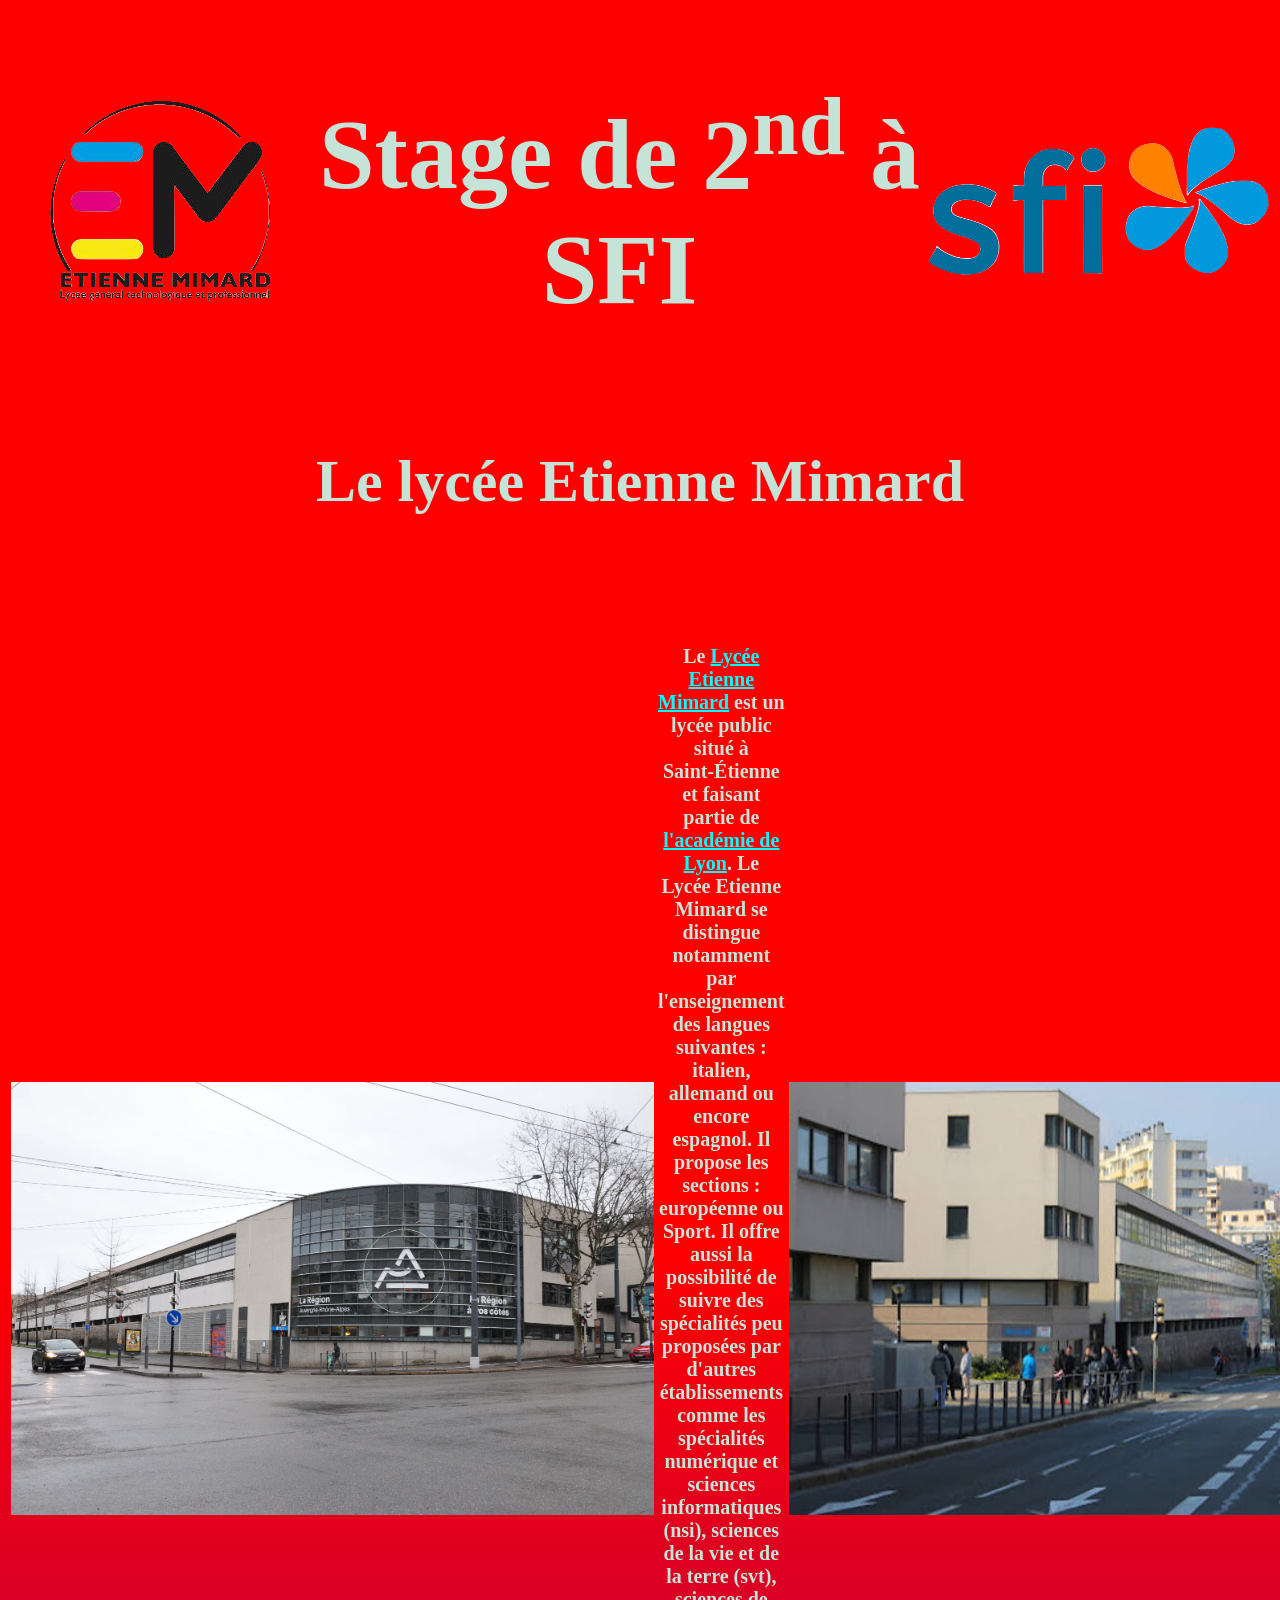
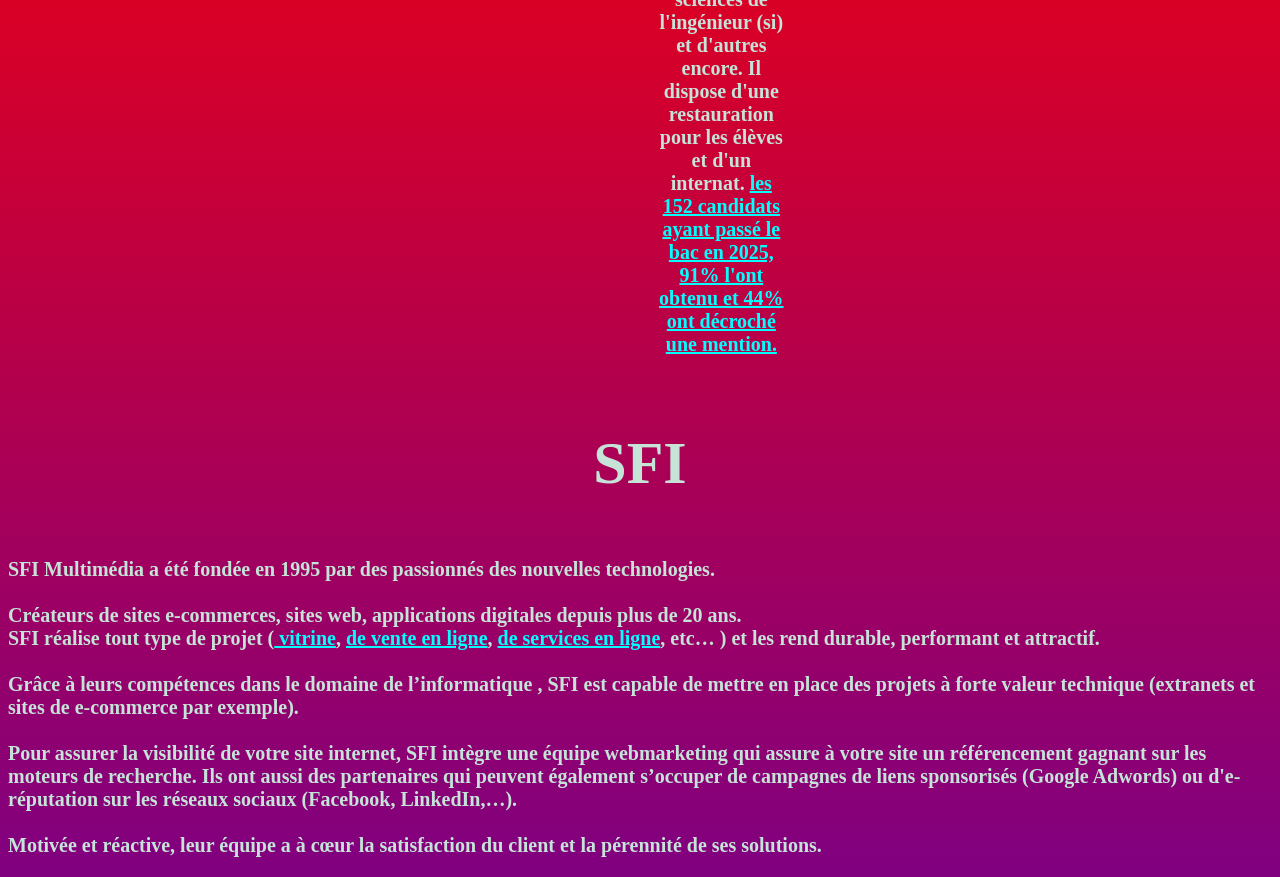
==== index.html @ d945c717 "test" ====
<!DOCTYPE html>
<html lang="fr">
<head>
    <meta charset="UTF-8">
    <meta name="viewport" content="width=device-width, initial-scale=1.0">
    <link rel="stylesheet" href="./style.css">
    <title>stage SFI</title>
</head>
<body class="lineaire-simple">
    <table>
        <tr>
            <th><a href="https://etienne-mimard.ent.auvergnerhonealpes.fr/" target="_blank"><img src="./images/logo_mimard.png"></a></th>
            <th><h1>Stage de 2<sup>nd</sup> à SFI</h1></th>
            <th><a href="https://www.sfi.fr/" target="_blank"><img src="./images/logo_sfi.png"></a></th>
        </tr>
    </table>

    <section>
    <center><h2>Le lycée Etienne Mimard</h2></center>
    <br><br>
    <table>
        <tr>
            <th><img src="./images/lycée.jpg" width="643" height="433"></th>
            <th><h3>Le <a href="https://etienne-mimard.ent.auvergnerhonealpes.fr/" target="_blank">Lycée Etienne Mimard</a> est un lycée public situé à Saint-Étienne et faisant partie de <a href="https://www.ac-lyon.fr/" target="_blank">l'académie de Lyon</a>. Le Lycée Etienne Mimard se distingue notamment par l'enseignement des langues suivantes : italien, allemand ou encore espagnol. Il propose les sections : européenne ou Sport. Il offre aussi la possibilité de suivre des spécialités peu proposées par d'autres établissements comme les spécialités numérique et sciences informatiques (nsi), sciences de la vie et de la terre (svt), sciences de l'ingénieur (si) et d'autres encore. Il dispose d'une restauration pour les élèves et d'un internat. <a href="https://www.letudiant.fr/lycee/annuaire-des-lycees/fiche/lycee-general-et-technologique-etienne-mimard-42.html#presentation" target="_blank"> les 152 candidats ayant passé le bac en 2025, 91% l'ont obtenu et 44% ont décroché une mention.</a></th><h3></th>
            <th><img src="./images/lycée_Mimard.jpg " width="643" height="433"></th>
        </tr>
    </table>
    </section>
    <section>
        <center><h2>SFI<sub></sub></h2></center>
        <h3>SFI Multimédia a été fondée en 1995 par des passionnés des nouvelles technologies. <br><br>Créateurs de sites e-commerces, sites web, applications digitales depuis plus de 20 ans. <br>SFI réalise tout type de projet (<a href="https://www.sfi.fr/metiers/sites-vitrines/" target="_blank"> vitrine</a>, <a href="https://www.sfi.fr/metiers/e-commerce/" target="_blank"> de vente en ligne</a>, <a href="https://www.sfi.fr/automatisation-et-intelligence-artificielle/" target="_blank"> de services en ligne</a>, etc… ) et les rend durable, performant et attractif. <br><br>Grâce à leurs compétences dans le domaine de l’informatique , SFI est capable de mettre en place des projets à forte valeur technique (extranets et sites de e-commerce par exemple). <br><br>Pour assurer la visibilité de votre site internet, SFI intègre une équipe webmarketing qui assure à votre site un référencement gagnant sur les moteurs de recherche. Ils ont aussi des partenaires qui peuvent également s’occuper de campagnes de liens sponsorisés (Google Adwords) ou d'e-réputation sur les réseaux sociaux (Facebook, LinkedIn,…). <br><br>Motivée et réactive, leur équipe a à cœur la satisfaction du client et la pérennité de ses solutions.</h3>
    </section>
</body>
</html>
---- style.css ----
a{
    color: #00ffff;
}
h1{
    font-size: 100px;
}
h2{
    font-size: 60px;
}
h3{
    font-size: 20px;
}
body.lineaire-simple {
  background: linear-gradient(red, red,purple);
  color: #c5e3d7;
}
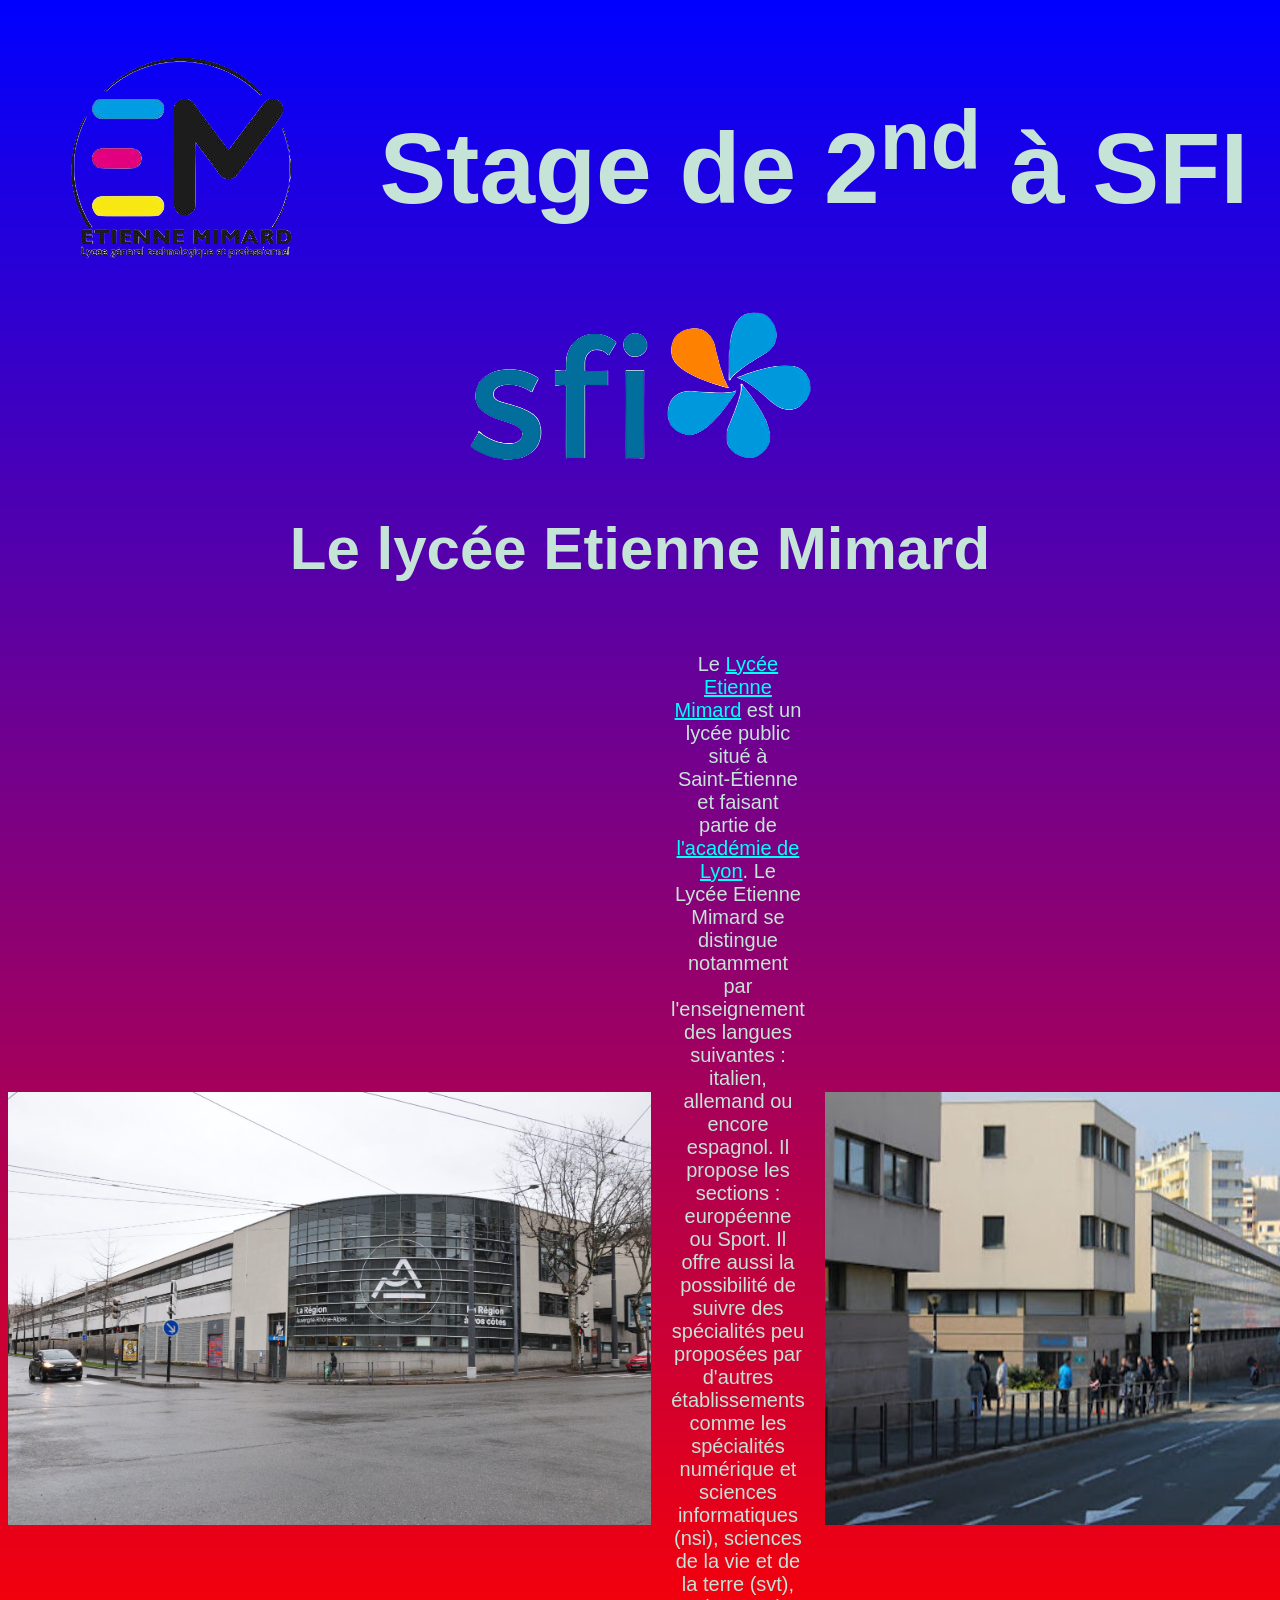
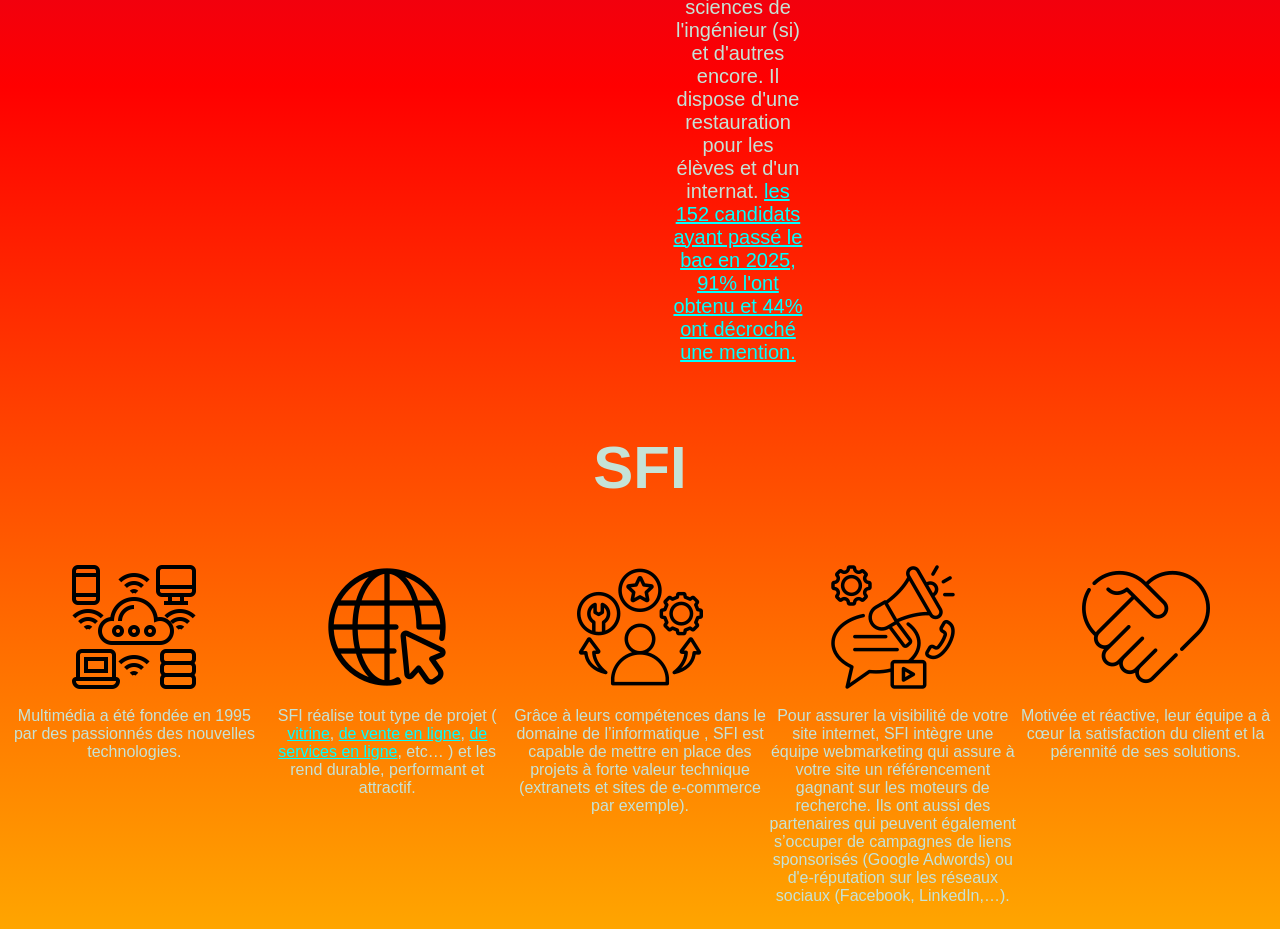
==== commit 2a47b6ce: "v1.2" ====
--- a/index.html
+++ b/index.html
@@ -1,34 +1,81 @@
 <!DOCTYPE html>
 <html lang="fr">
+
 <head>
     <meta charset="UTF-8">
     <meta name="viewport" content="width=device-width, initial-scale=1.0">
     <link rel="stylesheet" href="./style.css">
     <title>stage SFI</title>
 </head>
+
 <body class="lineaire-simple">
-    <table>
-        <tr>
-            <th><a href="https://etienne-mimard.ent.auvergnerhonealpes.fr/" target="_blank"><img src="./images/logo_mimard.png"></a></th>
-            <th><h1>Stage de 2<sup>nd</sup> à SFI</h1></th>
-            <th><a href="https://www.sfi.fr/" target="_blank"><img src="./images/logo_sfi.png"></a></th>
-        </tr>
-    </table>
+    <div id="Section-principal">
+        <div class="Icone-cliquable"><a href="https://etienne-mimard.ent.auvergnerhonealpes.fr/" target="_blank"><img src="./images/logo_mimard.png" title="Lycée Etienne Mimard"></a></div>
+        <h1>Stage de 2<sup>nd</sup> à SFI</h1>
+        <div class="Icone-cliquable"><a href="https://www.sfi.fr/" target="_blank"><img src="./images/logo_sfi.png" title="SFi multimédia"></a></div>
+    </div>
 
-    <section>
-    <center><h2>Le lycée Etienne Mimard</h2></center>
-    <br><br>
-    <table>
-        <tr>
-            <th><img src="./images/lycée.jpg" width="643" height="433"></th>
-            <th><h3>Le <a href="https://etienne-mimard.ent.auvergnerhonealpes.fr/" target="_blank">Lycée Etienne Mimard</a> est un lycée public situé à Saint-Étienne et faisant partie de <a href="https://www.ac-lyon.fr/" target="_blank">l'académie de Lyon</a>. Le Lycée Etienne Mimard se distingue notamment par l'enseignement des langues suivantes : italien, allemand ou encore espagnol. Il propose les sections : européenne ou Sport. Il offre aussi la possibilité de suivre des spécialités peu proposées par d'autres établissements comme les spécialités numérique et sciences informatiques (nsi), sciences de la vie et de la terre (svt), sciences de l'ingénieur (si) et d'autres encore. Il dispose d'une restauration pour les élèves et d'un internat. <a href="https://www.letudiant.fr/lycee/annuaire-des-lycees/fiche/lycee-general-et-technologique-etienne-mimard-42.html#presentation" target="_blank"> les 152 candidats ayant passé le bac en 2025, 91% l'ont obtenu et 44% ont décroché une mention.</a></th><h3></th>
-            <th><img src="./images/lycée_Mimard.jpg " width="643" height="433"></th>
-        </tr>
-    </table>
-    </section>
-    <section>
-        <center><h2>SFI<sub></sub></h2></center>
-        <h3>SFI Multimédia a été fondée en 1995 par des passionnés des nouvelles technologies. <br><br>Créateurs de sites e-commerces, sites web, applications digitales depuis plus de 20 ans. <br>SFI réalise tout type de projet (<a href="https://www.sfi.fr/metiers/sites-vitrines/" target="_blank"> vitrine</a>, <a href="https://www.sfi.fr/metiers/e-commerce/" target="_blank"> de vente en ligne</a>, <a href="https://www.sfi.fr/automatisation-et-intelligence-artificielle/" target="_blank"> de services en ligne</a>, etc… ) et les rend durable, performant et attractif. <br><br>Grâce à leurs compétences dans le domaine de l’informatique , SFI est capable de mettre en place des projets à forte valeur technique (extranets et sites de e-commerce par exemple). <br><br>Pour assurer la visibilité de votre site internet, SFI intègre une équipe webmarketing qui assure à votre site un référencement gagnant sur les moteurs de recherche. Ils ont aussi des partenaires qui peuvent également s’occuper de campagnes de liens sponsorisés (Google Adwords) ou d'e-réputation sur les réseaux sociaux (Facebook, LinkedIn,…). <br><br>Motivée et réactive, leur équipe a à cœur la satisfaction du client et la pérennité de ses solutions.</h3>
-    </section>
+    <div id="sous-titre-1">
+        <h2>Le lycée Etienne Mimard</h2>
+    </div>
+
+    <div id="Section-Lycee">
+        <img src="./images/lycée.jpg" width="643" height="433">
+        <p class="Texte-1">
+            Le <a href="https://etienne-mimard.ent.auvergnerhonealpes.fr/" target="_blank">Lycée Etienne
+            Mimard</a> est un lycée public situé à Saint-Étienne et faisant partie de <a
+            href="https://www.ac-lyon.fr/" target="_blank">l'académie de Lyon</a>. Le Lycée Etienne
+            Mimard se distingue notamment par l'enseignement des langues suivantes : italien, allemand ou
+            encore espagnol. Il propose les sections : européenne ou Sport. Il offre aussi la possibilité de
+            suivre des spécialités peu proposées par d'autres établissements comme les spécialités numérique
+            et sciences informatiques (nsi), sciences de la vie et de la terre (svt), sciences de
+            l'ingénieur (si) et d'autres encore. Il dispose d'une restauration pour les élèves et d'un
+            internat. <a
+            href="https://www.letudiant.fr/lycee/annuaire-des-lycees/fiche/lycee-general-et-technologique-etienne-mimard-42.html#presentation"
+            target="_blank"> les 152 candidats ayant passé le bac en 2025, 91% l'ont obtenu et 44% ont
+            décroché une mention.</a>
+        </p>
+        <img src="./images/lycée_Mimard.jpg " width="643" height="433">
+    </div>
+
+    <div id="sous-titre-2">
+        <h2>SFI<sub></sub></h2>
+    </div>
+
+    <div id="Section-SFI">
+        <div class="ceci-est-une-icone"><img src="./images/la-technologie.png" height="128" width="128"></div>
+        <div class="ceci-est-une-icone"><img src="./images/site-internet.png" height="128" width="128"></div>
+        <div class="ceci-est-une-icone"><img src="./images/competences.png" height="128" width="128"></div>
+        <div class="ceci-est-une-icone"><img src="./images/social-media-marketing.png" height="128" width="128"></div>
+        <div class="ceci-est-une-icone"><img src="./images/poignee-de-main.png" height="128" width="128"></div>
+        
+        <div id="Background-colored-1">
+            <p> Multimédia a été fondée en 1995 par des passionnés des nouvelles technologies.</p>
+        </div>
+        <div>
+            <p>SFI réalise tout type de
+            projet (<a href="https://www.sfi.fr/metiers/sites-vitrines/" target="_blank"> vitrine</a>, <a
+            href="https://www.sfi.fr/metiers/e-commerce/" target="_blank"> de vente en ligne</a>, <a
+            href="https://www.sfi.fr/metiers/accompagnement-strategique/" target="_blank"> de services en ligne</a>,
+            etc… ) et les rend durable, performant et attractif. </p>
+        </div>
+        <div>
+            <p>Grâce à leurs compétences dans le domaine de
+            l’informatique , SFI est capable de mettre en place des projets à forte valeur technique (extranets et sites
+            de e-commerce par exemple). </p>
+        </div>
+        <div>
+            <p>Pour assurer la visibilité de votre site internet, SFI intègre une
+            équipe webmarketing qui assure à votre site un référencement gagnant sur les moteurs de recherche. Ils ont
+            aussi des partenaires qui peuvent également s’occuper de campagnes de liens sponsorisés (Google Adwords) ou
+            d'e-réputation sur les réseaux sociaux (Facebook, LinkedIn,…). </p>
+        </div>
+        <div>
+            <p>Motivée et réactive, leur équipe a à
+            cœur la satisfaction du client et la pérennité de ses solutions.</p>
+        </div>
+
+    </div>
 </body>
-</html>
+
+</html>
--- a/style.css
+++ b/style.css
@@ -1,18 +1,95 @@
+a {
+    color: #00ffff;
+}
+
+h1 {
+    font-size: 100px;
+}
+
+h2 {
+    font-size: 60px;
+}
+
+body.lineaire-simple {
+    background: linear-gradient(blue, purple, red, orange);
+    color: #c5e3d7;
+}
 
 
-a{
-    color: #00ffff;
+#Section-principal {
+    display: flex;
+    flex-flow: row wrap;
+    justify-content: space-around;
+    align-items: center;
 }
-h1{
-    font-size: 100px;
+
+#sous-titre-1 {
+    display: flex;
+    justify-content: center;
+    animation: forwards 10;
 }
-h2{
-    font-size: 60px;
+
+#sous-titre-2{
+    display: flex;
+    justify-content: center;
 }
-h3{
+
+#Section-Lycee{
+    display: flex;
+    align-items: center;
+    gap: 20px;
+}
+
+#Section-Lycee p{
+    text-align: center;
+}
+
+.Texte-1{
     font-size: 20px;
 }
-body.lineaire-simple {
-  background: linear-gradient(red, red,purple);
-  color: #c5e3d7;
-}+
+*{
+    font-family: Verdana, Geneva, Tahoma, sans-serif;
+}
+
+#Section-SFI{
+    display: grid;
+    grid-template-columns: 20% 20% 20% 20% 20%;
+
+    gap: 20 px;
+    max-width: 100vw;
+    justify-content: center;
+}
+
+#Section-SFI p{
+    text-align: center;
+}
+
+.ceci-est-une-icone{
+    display: flex;
+    justify-content: center;
+    align-items: end;
+    transition: transform 0.3s ease;
+    transform-origin: bottom;
+}
+
+.ceci-est-une-icone:hover{
+    transform: translateY(-10px) scale(0.75);
+}
+
+.Icone-cliquable{
+    transition: transform 0.5s ease;
+}
+
+.Icone-cliquable:hover{
+    transform: translateY(-10px) scale(1.25);
+}
+
+a{
+    transition: color 1s ease;
+}
+
+a:hover{
+    color: #277DF5;
+}
+
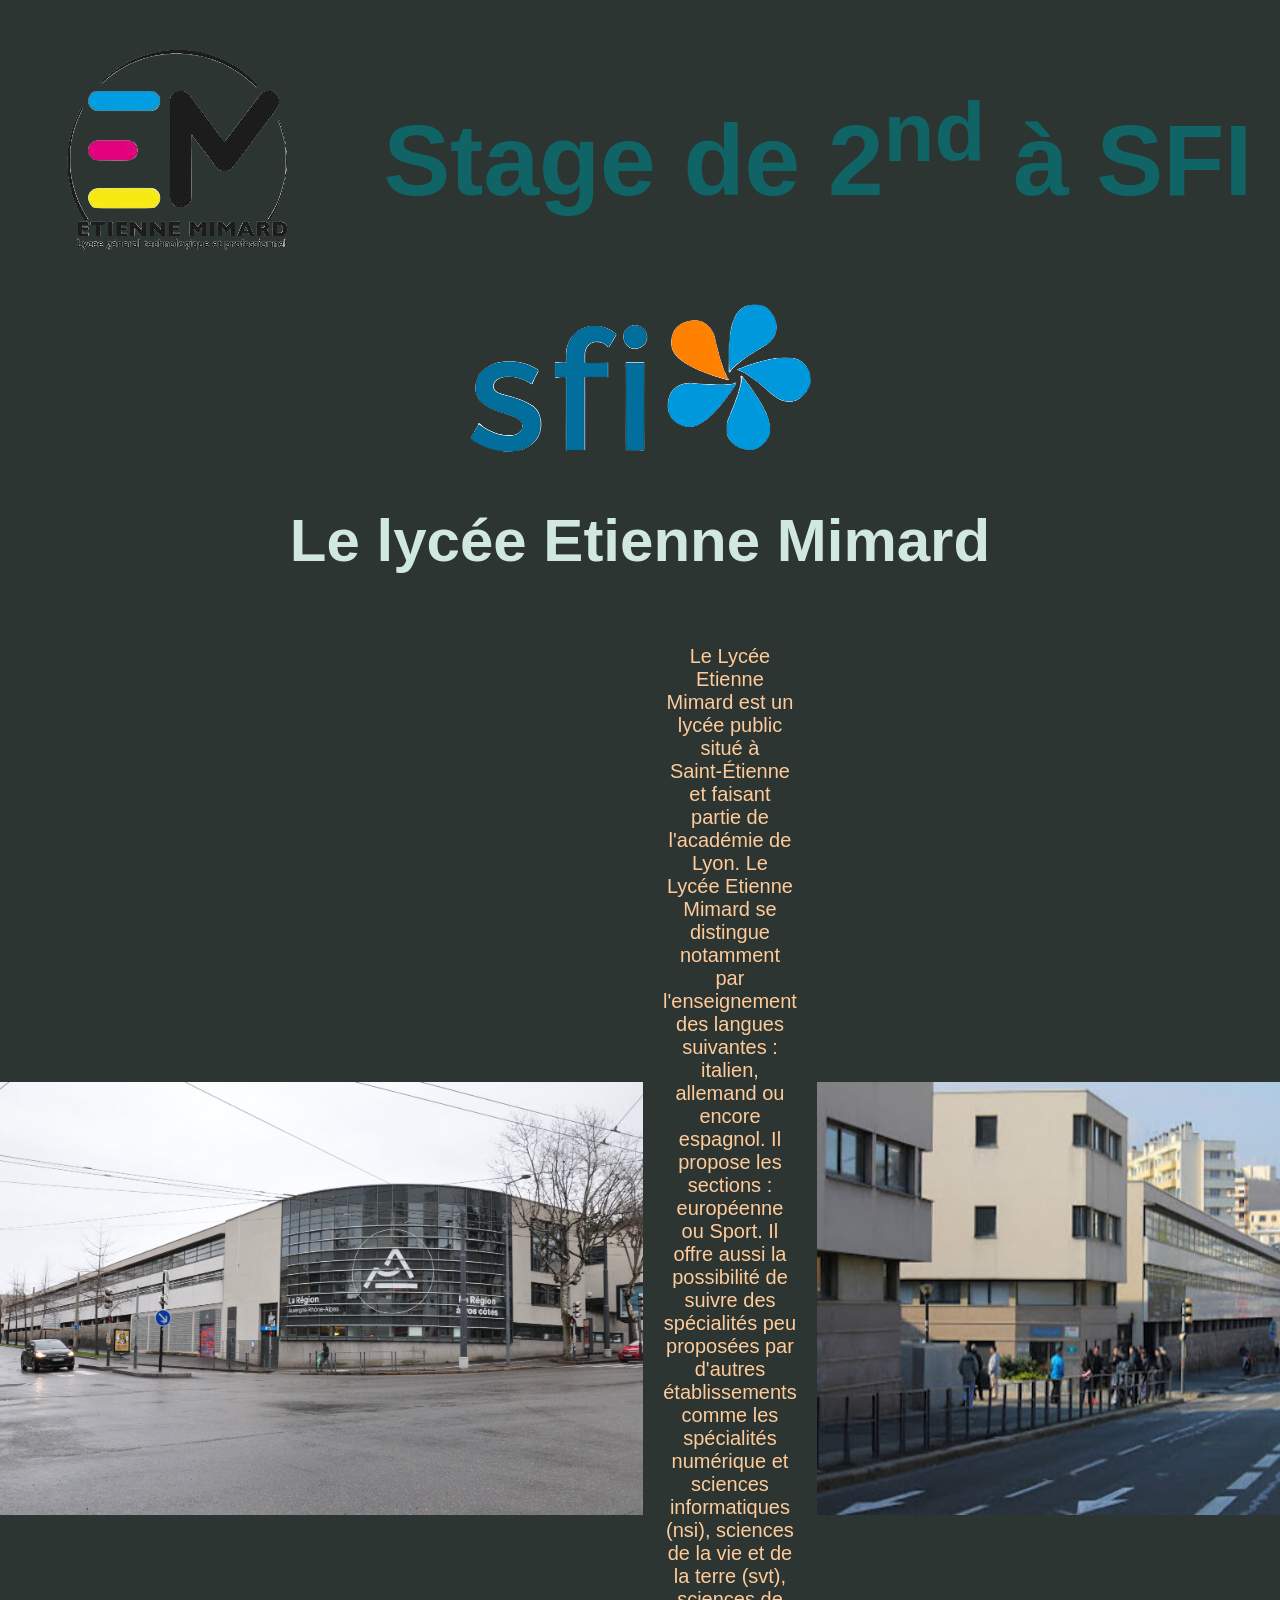
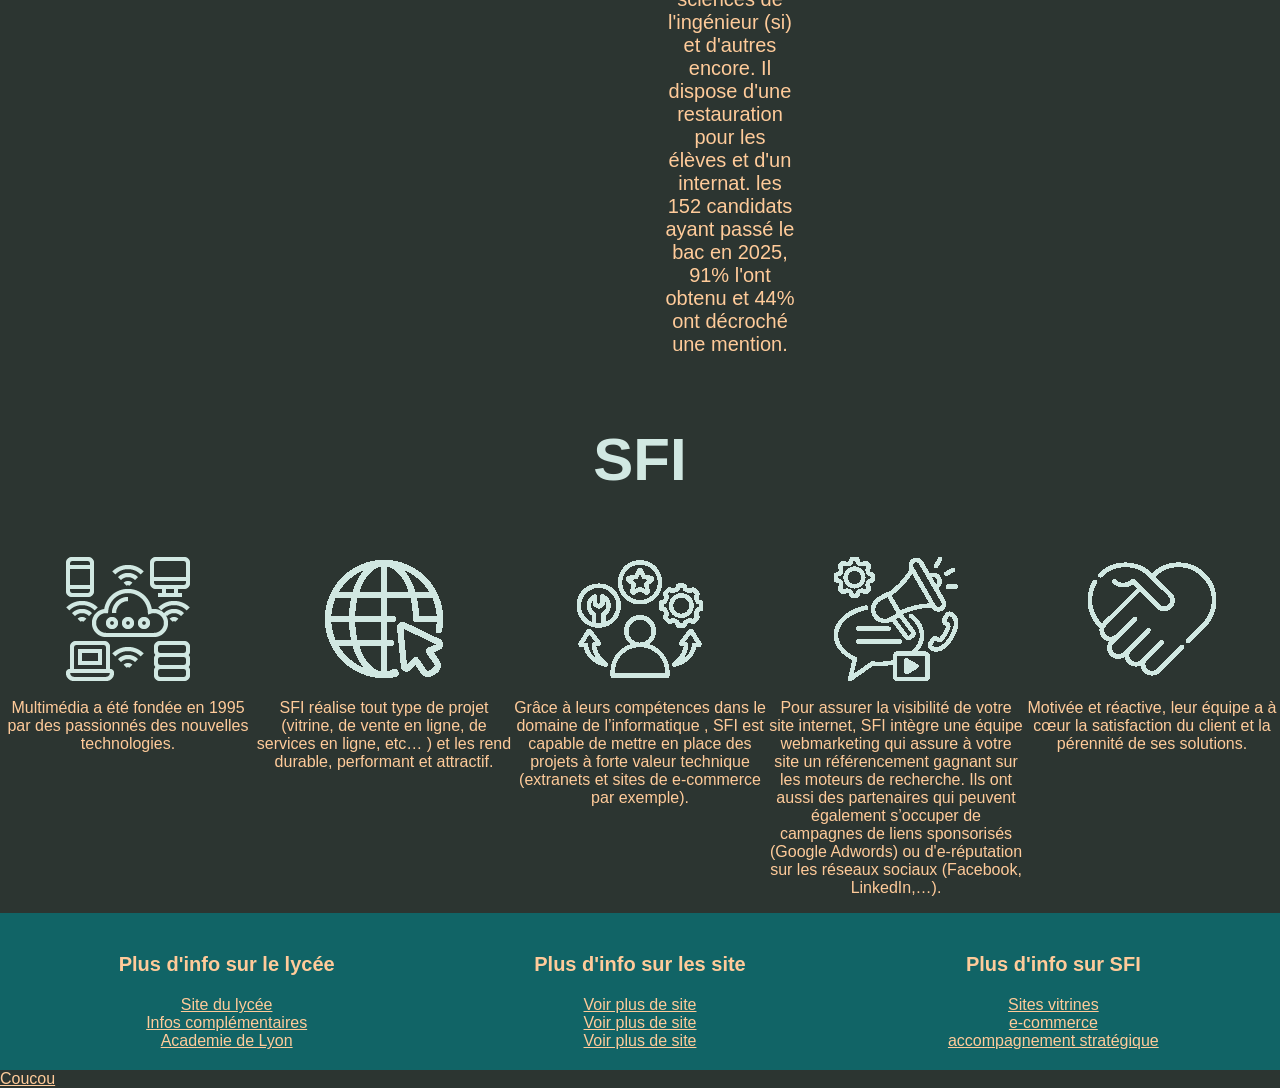
==== commit 5e7a11eb: "v1.3" ====
--- a/index.html
+++ b/index.html
@@ -20,22 +20,19 @@
     </div>
 
     <div id="Section-Lycee">
-        <img src="./images/lycée.jpg" width="643" height="433">
+        <div class="Animate-img"><img src="./images/lycée.jpg" width="643" height="433" title="Lycée professionel"></div>
         <p class="Texte-1">
-            Le <a href="https://etienne-mimard.ent.auvergnerhonealpes.fr/" target="_blank">Lycée Etienne
-            Mimard</a> est un lycée public situé à Saint-Étienne et faisant partie de <a
-            href="https://www.ac-lyon.fr/" target="_blank">l'académie de Lyon</a>. Le Lycée Etienne
+            Le Lycée Etienne
+            Mimard est un lycée public situé à Saint-Étienne et faisant partie de l'académie de Lyon. Le Lycée Etienne
             Mimard se distingue notamment par l'enseignement des langues suivantes : italien, allemand ou
             encore espagnol. Il propose les sections : européenne ou Sport. Il offre aussi la possibilité de
             suivre des spécialités peu proposées par d'autres établissements comme les spécialités numérique
             et sciences informatiques (nsi), sciences de la vie et de la terre (svt), sciences de
             l'ingénieur (si) et d'autres encore. Il dispose d'une restauration pour les élèves et d'un
-            internat. <a
-            href="https://www.letudiant.fr/lycee/annuaire-des-lycees/fiche/lycee-general-et-technologique-etienne-mimard-42.html#presentation"
-            target="_blank"> les 152 candidats ayant passé le bac en 2025, 91% l'ont obtenu et 44% ont
-            décroché une mention.</a>
+            internat. les 152 candidats ayant passé le bac en 2025, 91% l'ont obtenu et 44% ont
+            décroché une mention.
         </p>
-        <img src="./images/lycée_Mimard.jpg " width="643" height="433">
+        <div class="Animate-img"><img src="./images/lycée_Mimard.jpg " width="643" height="433" title="lycée général"></div>
     </div>
 
     <div id="sous-titre-2">
@@ -53,11 +50,7 @@
             <p> Multimédia a été fondée en 1995 par des passionnés des nouvelles technologies.</p>
         </div>
         <div>
-            <p>SFI réalise tout type de
-            projet (<a href="https://www.sfi.fr/metiers/sites-vitrines/" target="_blank"> vitrine</a>, <a
-            href="https://www.sfi.fr/metiers/e-commerce/" target="_blank"> de vente en ligne</a>, <a
-            href="https://www.sfi.fr/metiers/accompagnement-strategique/" target="_blank"> de services en ligne</a>,
-            etc… ) et les rend durable, performant et attractif. </p>
+            <p>SFI réalise tout type de projet (vitrine, de vente en ligne, de services en ligne, etc… ) et les rend durable, performant et attractif. </p>
         </div>
         <div>
             <p>Grâce à leurs compétences dans le domaine de
@@ -76,6 +69,31 @@
         </div>
 
     </div>
+    <div class="bas-de-page">
+        <div class="tableaux-bas-de-page">
+            <h3>Plus d'info sur le lycée</h3>
+            <h3> Plus d'info sur les site</h3>
+            <h3> Plus d'info sur SFI </h3>
+        </div>
+        <div class="tableaux-bas-de-page">
+            <a href="https://etienne-mimard.ent.auvergnerhonealpes.fr/" target="_blank"> Site du lycée</a>
+            <a href=""  >Voir plus de site</a>
+            <a href="https://www.sfi.fr/metiers/sites-vitrines/" target="_blank"> Sites vitrines</a>
+        </div>
+        <div class="tableaux-bas-de-page">
+            <a href="https://www.letudiant.fr/lycee/annuaire-des-lycees/fiche/lycee-general-et-technologique-etienne-mimard-42.html#presentation" target="_blank"> Infos complémentaires</a>
+            <a href=""  >Voir plus de site</a>
+            <a href="https://www.sfi.fr/metiers/e-commerce/" target="_blank"> e-commerce</a>
+        </div>
+        <div class="tableaux-bas-de-page">
+            <a href="https://www.ac-lyon.fr/" target="_blank"> Academie de Lyon</a>
+            <a href=""  >Voir plus de site</a>
+            <a href="https://www.sfi.fr/metiers/accompagnement-strategique/" target="_blank"> accompagnement stratégique</a>
+        </div>
+    </div>
+
+    
+    <a href="./bibliothèque.html">Coucou</a>
 </body>
 
 </html>
--- a/style.css
+++ b/style.css
@@ -1,19 +1,28 @@
-a {
-    color: #00ffff;
+body{
+    padding:0;
+    margin: 0;
+    background-color: #2c3531;
 }
+
 
 h1 {
     font-size: 100px;
+    color: #116466;
 }
 
 h2 {
     font-size: 60px;
+    color: #d1e8e2;
 }
 
-body.lineaire-simple {
-    background: linear-gradient(blue, purple, red, orange);
-    color: #c5e3d7;
+h3{
+    font-size: 20px;
 }
+
+p{
+    color: #ffcb9a;
+}
+
 
 
 #Section-principal {
@@ -28,6 +37,16 @@
     justify-content: center;
     animation: forwards 10;
 }
+
+.Animate-img:not(:hover){
+    animation: rotation 1s linear infinite ;
+}
+
+@keyframes rotation{
+    50% {transform: translateY(10px);}
+}
+
+
 
 #sous-titre-2{
     display: flex;
@@ -59,6 +78,7 @@
     gap: 20 px;
     max-width: 100vw;
     justify-content: center;
+    justify-items: center;
 }
 
 #Section-SFI p{
@@ -66,6 +86,9 @@
 }
 
 .ceci-est-une-icone{
+    color: white;
+    width: 128px;
+    height: 128px;
     display: flex;
     justify-content: center;
     align-items: end;
@@ -82,14 +105,37 @@
 }
 
 .Icone-cliquable:hover{
-    transform: translateY(-10px) scale(1.25);
+    transform: translateY(-10px) scale(1.125);
 }
 
 a{
+    color: #ffcb9a;
     transition: color 1s ease;
 }
 
 a:hover{
-    color: #277DF5;
+    color: #b9d08c;
 }
 
+.tableaux-bas-de-page{
+    text-align: center;
+    display: flex;
+    align-items: center;
+    justify-content: space-around;
+    display: contents;
+    color: #ffcb9a
+}
+
+
+.bas-de-page{
+    display: grid;
+    grid-template-columns: repeat(3, 1fr);
+    gap: 20 px;
+    max-width: 100vw;
+    justify-content: center;
+    background-color: #116466;
+    color: #d1e8e2;
+    padding: 20px;
+}
+
+
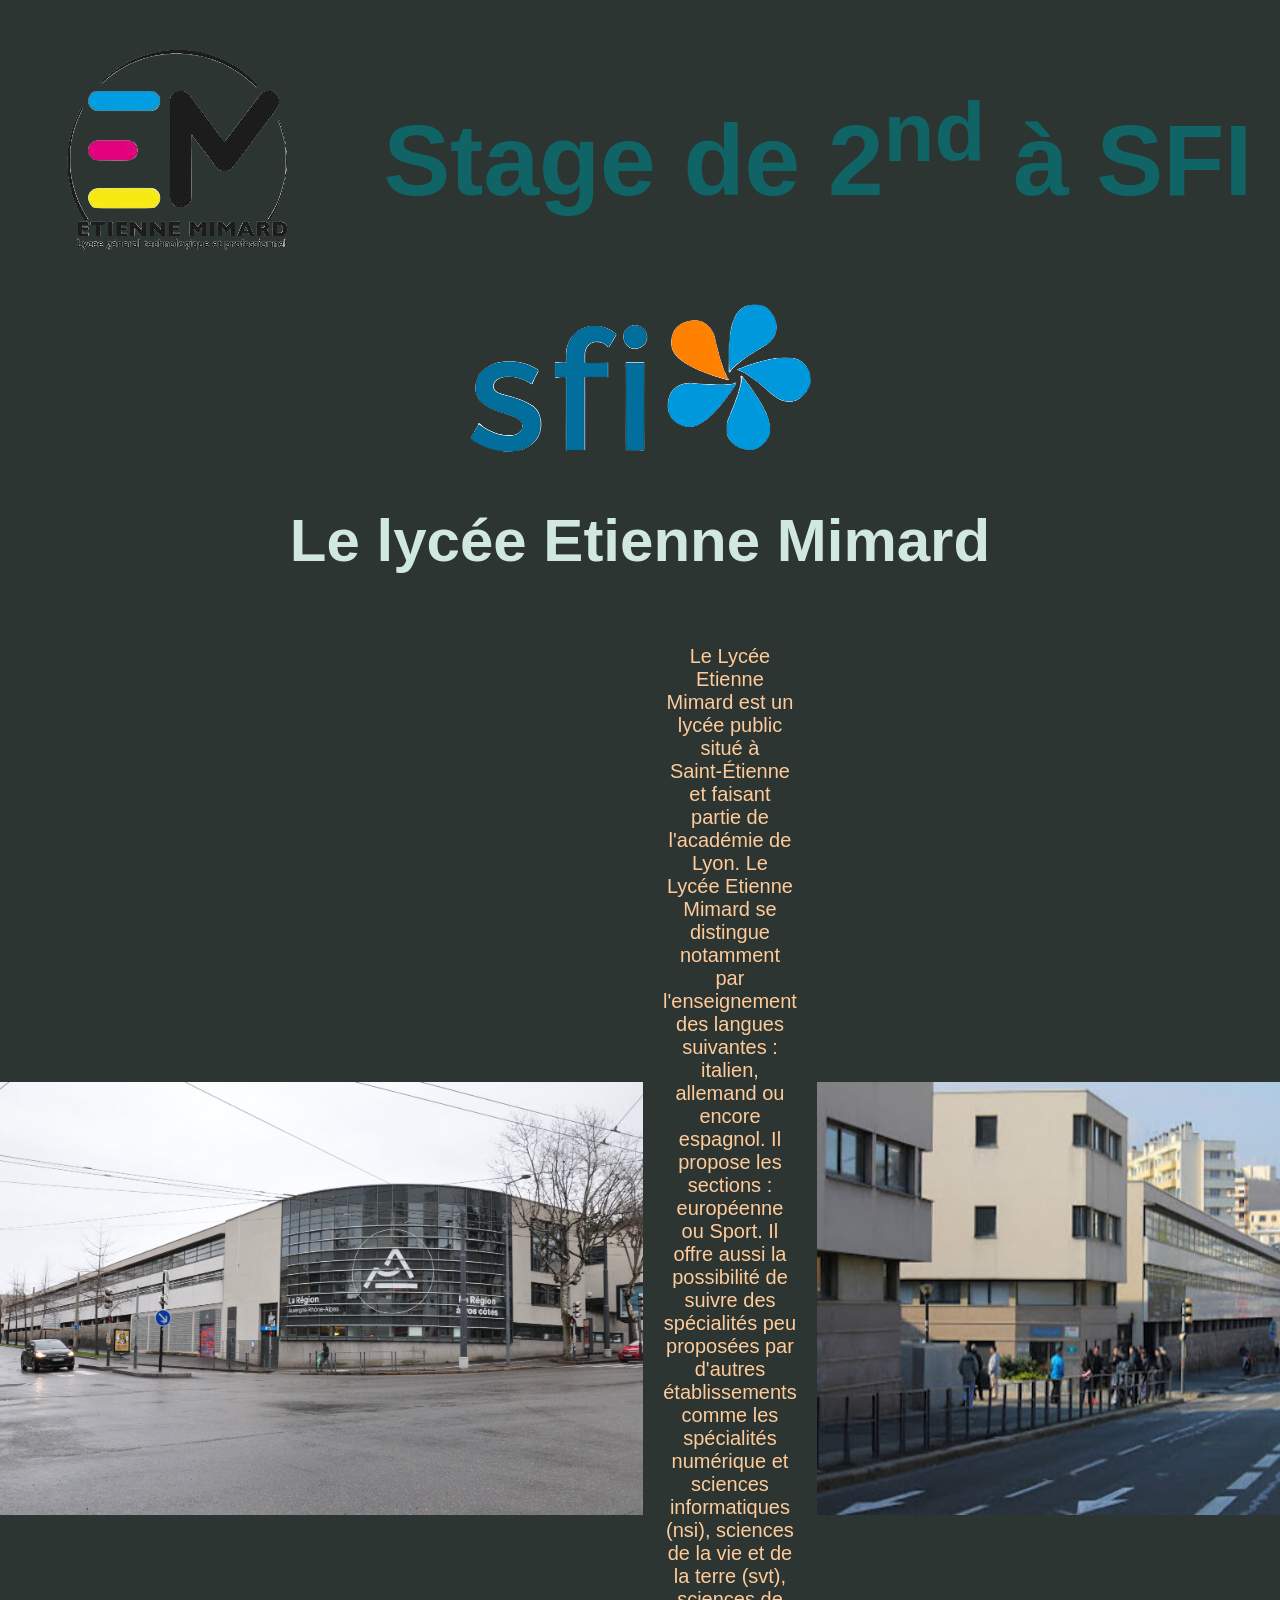
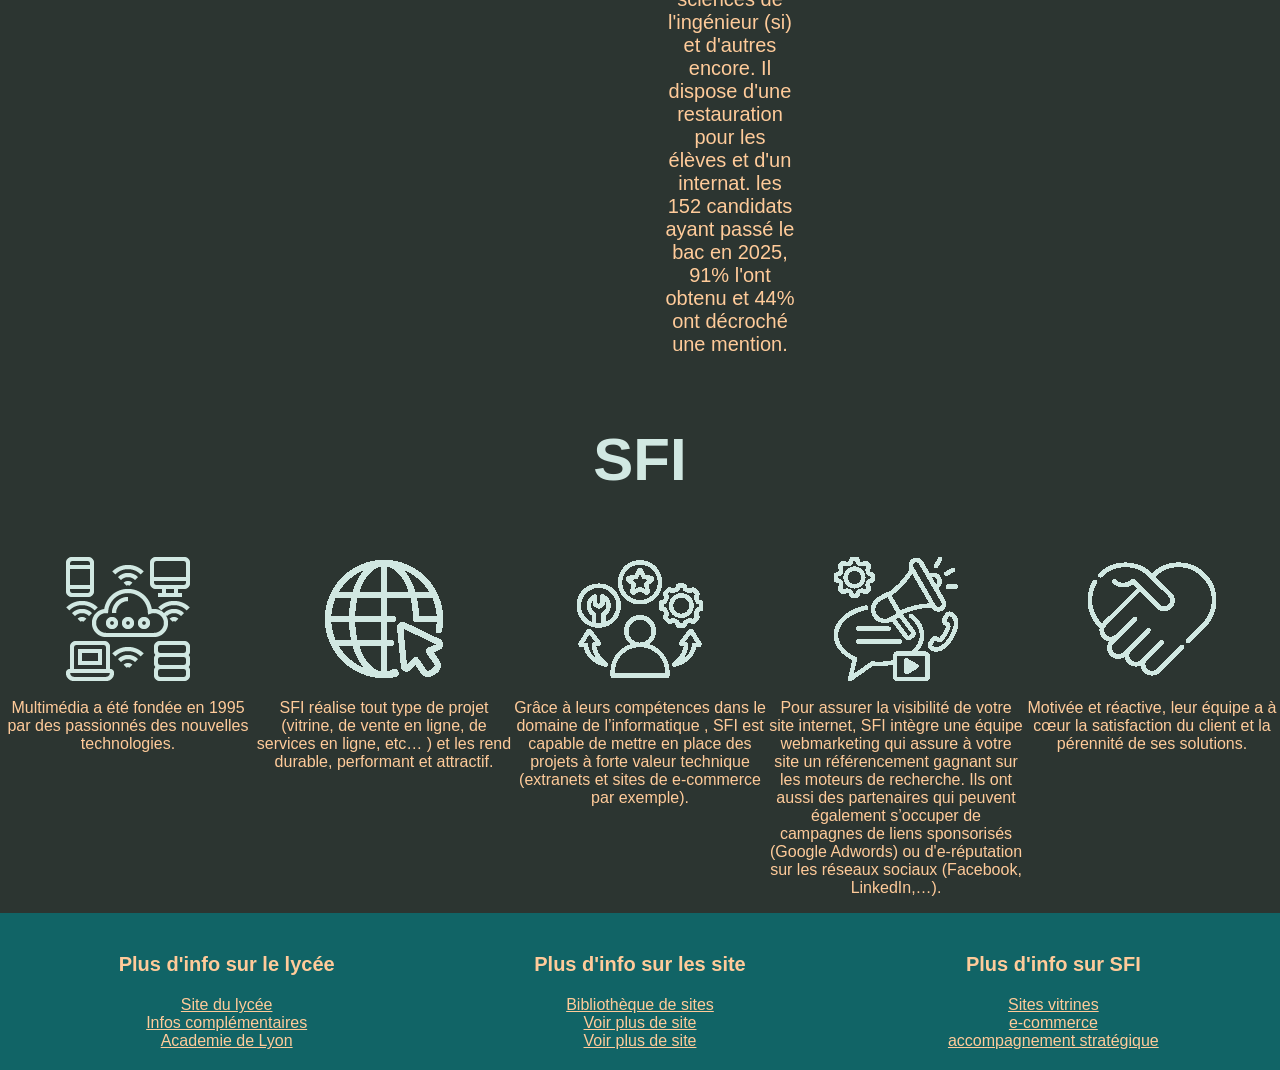
==== commit e7fc01f0: "v1.3.2" ====
--- a/index.html
+++ b/index.html
@@ -20,7 +20,7 @@
     </div>
 
     <div id="Section-Lycee">
-        <div class="Animate-img"><img src="./images/lycée.jpg" width="643" height="433" title="Lycée professionel"></div>
+        <div><img src="./images/lycée.jpg" width="643" height="433" title="Lycée professionel"></div>
         <p class="Texte-1">
             Le Lycée Etienne
             Mimard est un lycée public situé à Saint-Étienne et faisant partie de l'académie de Lyon. Le Lycée Etienne
@@ -32,7 +32,7 @@
             internat. les 152 candidats ayant passé le bac en 2025, 91% l'ont obtenu et 44% ont
             décroché une mention.
         </p>
-        <div class="Animate-img"><img src="./images/lycée_Mimard.jpg " width="643" height="433" title="lycée général"></div>
+        <div><img src="./images/lycée_Mimard.jpg " width="643" height="433" title="lycée général"></div>
     </div>
 
     <div id="sous-titre-2">
@@ -77,7 +77,7 @@
         </div>
         <div class="tableaux-bas-de-page">
             <a href="https://etienne-mimard.ent.auvergnerhonealpes.fr/" target="_blank"> Site du lycée</a>
-            <a href=""  >Voir plus de site</a>
+            <a href="./bibliothèque.html" target="_blank" >Bibliothèque de sites</a>
             <a href="https://www.sfi.fr/metiers/sites-vitrines/" target="_blank"> Sites vitrines</a>
         </div>
         <div class="tableaux-bas-de-page">
@@ -92,8 +92,6 @@
         </div>
     </div>
 
-    
-    <a href="./bibliothèque.html">Coucou</a>
 </body>
 
 </html>
